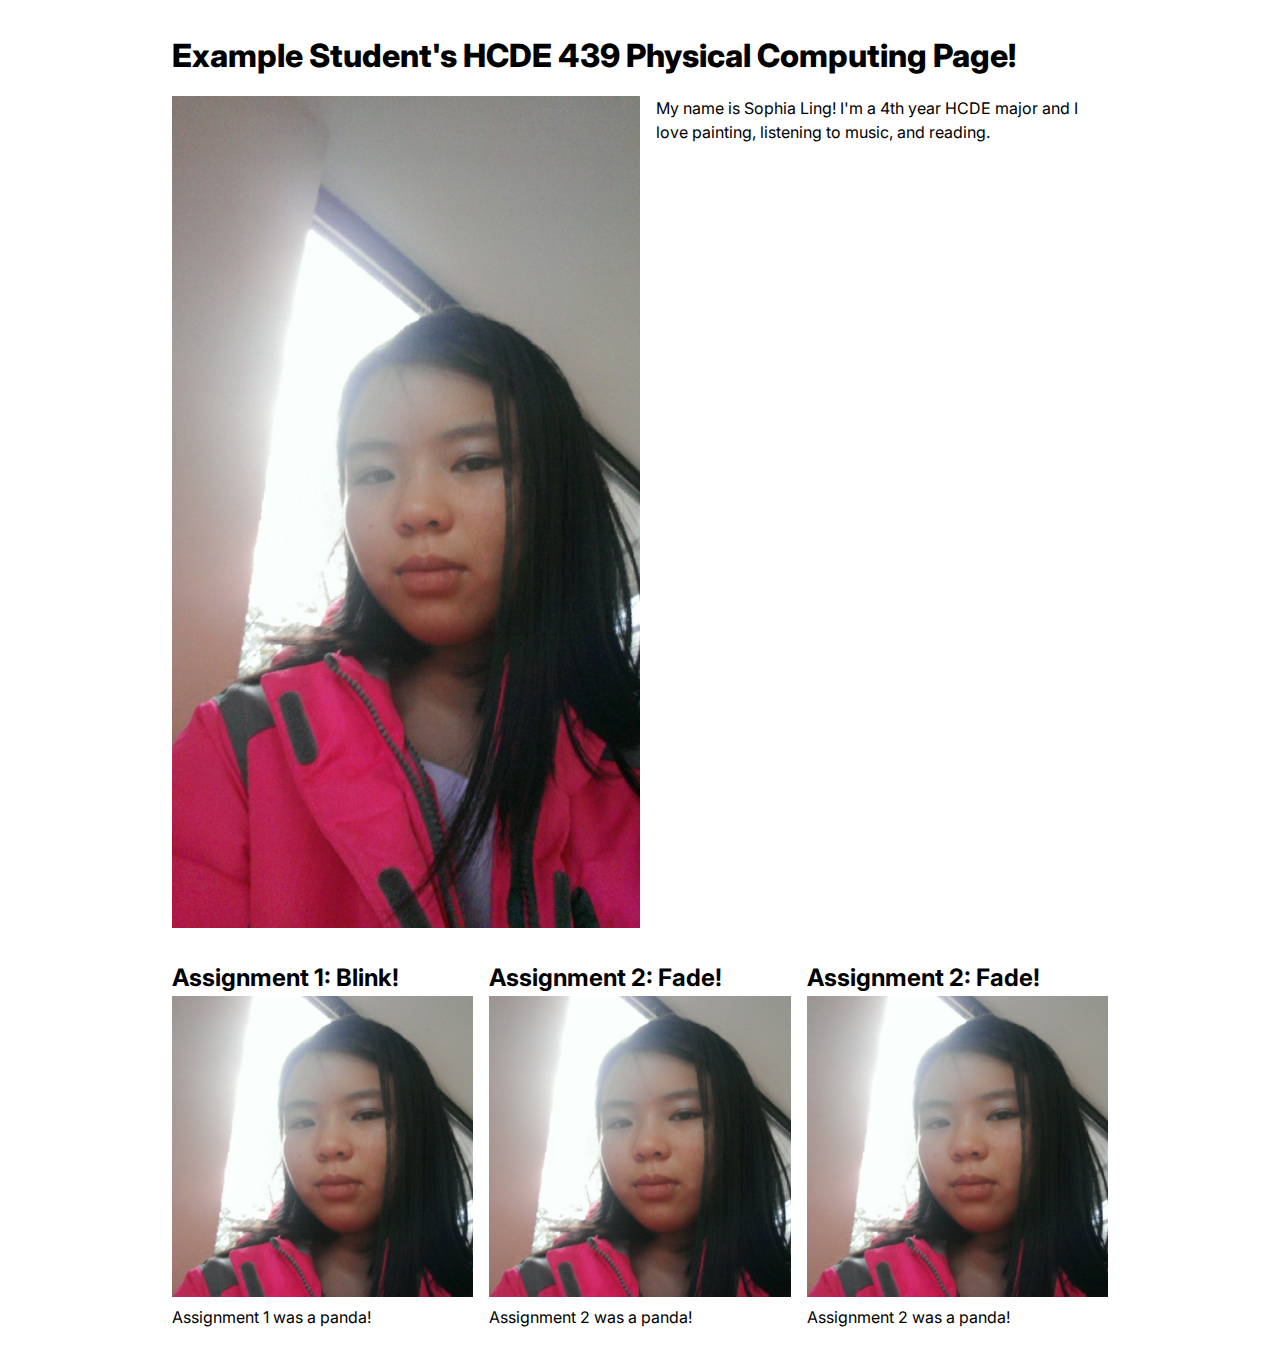
==== hcde439-master/template/index.html @ 977b9e58 "assignment one" ====
<!DOCTYPE html>
<html>
  <head>
    <meta charset="utf-8" />
    <meta name="viewport" content="width=device-width, maximum-scale=1.0" />

    <title>Example Student's HCDE 439 Physical Computing Page!</title>

    <link href="style.css" rel="stylesheet" />
  </head>
  <body>
    <h1>Example Student's HCDE 439 Physical Computing Page!</h1>

    <div class="header">
      <img src="littleme.jpg" />
      <p>
        My name is Sophia Ling! I'm a 4th year HCDE major and I love painting,
        listening to music, and reading. 
      </p>
    </div>

    <div class="grid">
      <div class="assignment">
        <a href="a1.html">
          <h2>Assignment 1: Blink!</h2>
          <img src="littleme.jpg" />
        </a>
        <p>Assignment 1 was a panda!</p>
      </div>

      <div class="assignment">
        <a href="a2.html">
          <h2>Assignment 2: Fade!</h2>
          <img src="littleme.jpg" />
        </a>
        <p>Assignment 2 was a panda!</p>
      </div>

      <div class="assignment">
        <a href="a2.html">
          <h2>Assignment 2: Fade!</h2>
          <img src="littleme.jpg" />
        </a>
        <p>Assignment 2 was a panda!</p>
      </div>
    </div>
  </body>
</html>
---- hcde439-master/template/style.css ----
@import url("https://fonts.googleapis.com/css2?family=Inter:wght@100;200;300;400;500;600;700;800;900&display=swap");

*,
*::before,
*::after {
  box-sizing: border-box;
}

* {
  margin: 0;
}

img,
picture,
video,
canvas,
svg {
  display: block;
  max-width: 100%;
}

body {
  font-family: "Inter", sans-serif;
  line-height: 1.5;
  -webkit-font-smoothing: antialiased;
  max-width: 1000px;
  padding: 2em;
  margin: auto;
}

h1 {
  font-weight: 800;
}

h2 {
  font-weight: 700;
}

.header {
  display: flex;
  gap: 1em;
  margin-top: 1em;
}

.header img {
  width: 50%;
  object-fit: cover;
}

.grid {
  display: grid;
  grid-template-columns: repeat(auto-fit, minmax(250px, 1fr));
  gap: 1em;
  margin-top: 2em;
}

.assignment a {
  color: #000;
  text-decoration: none;
}

.assignment a:hover {
  color: #f06;
}

.assignment img {
  aspect-ratio: 1;
  object-fit: cover;
}

.assignment p {
  margin-top: 0.5em;
}
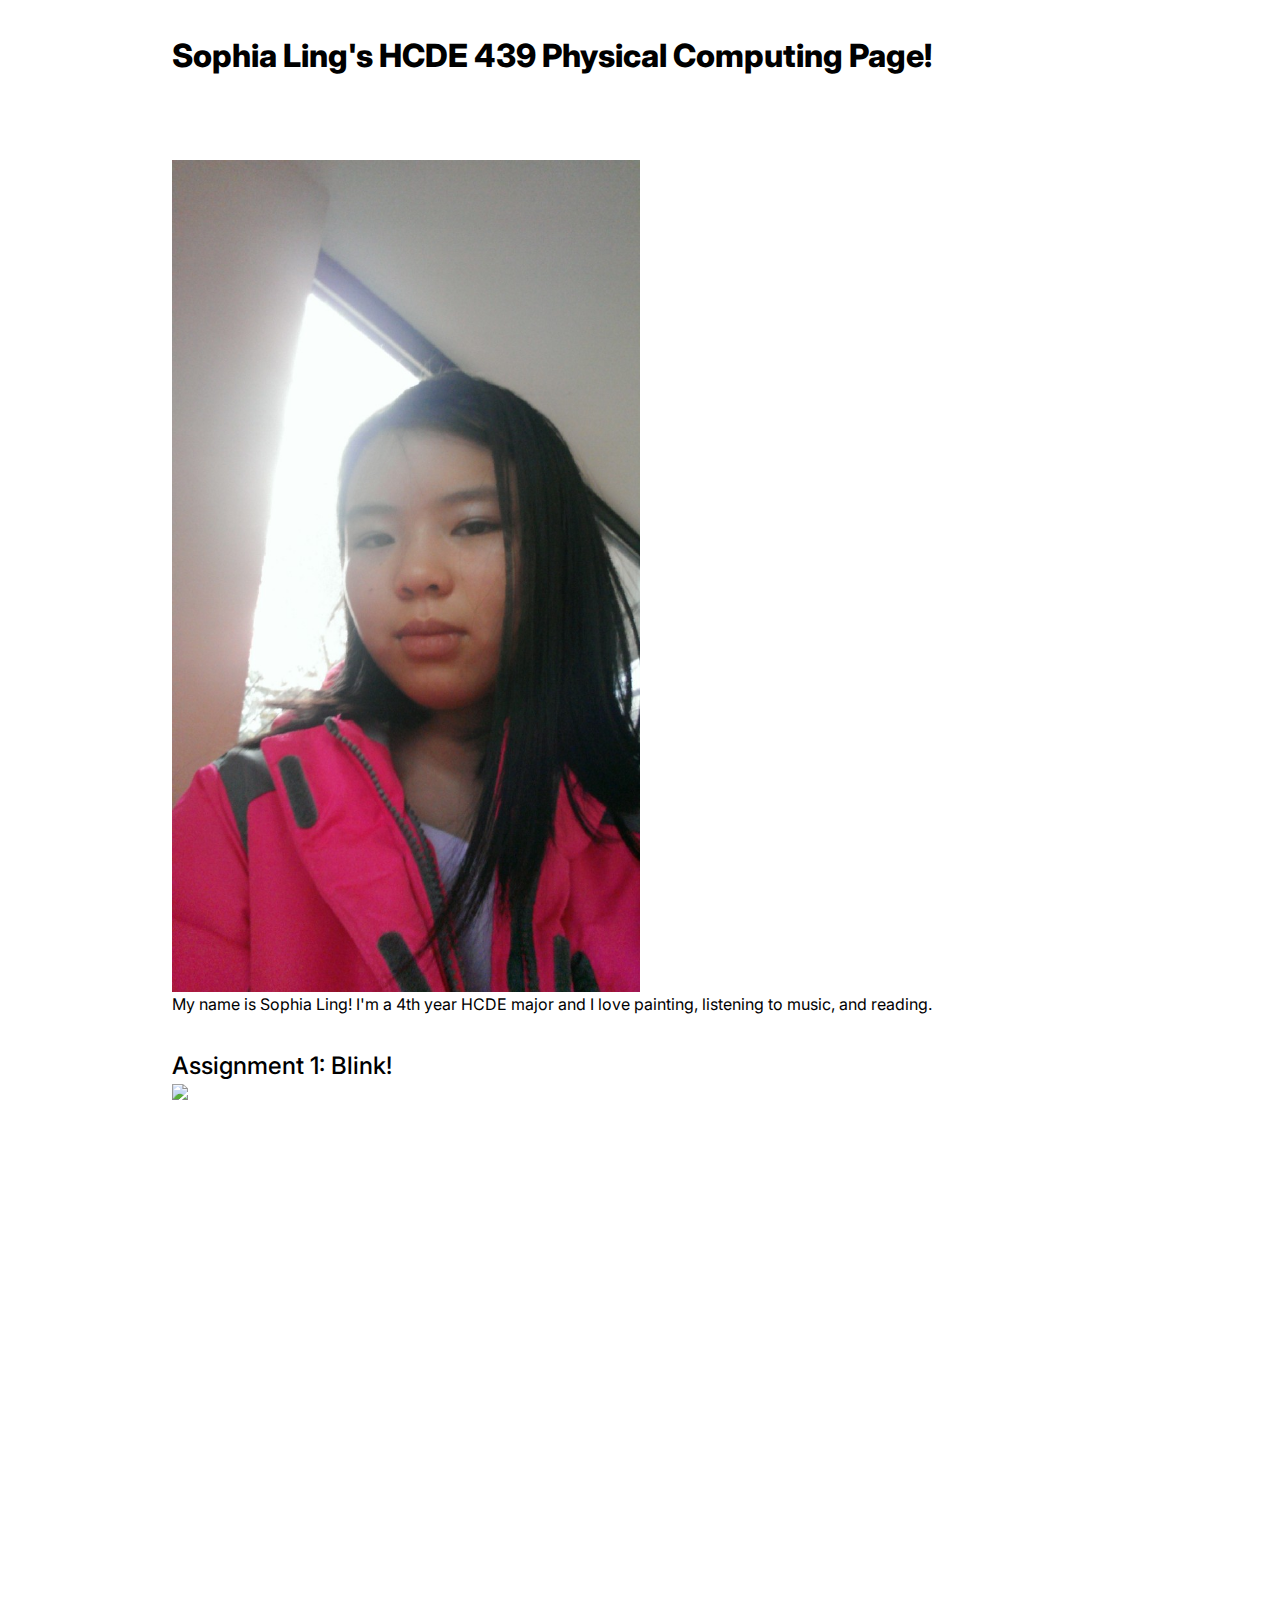
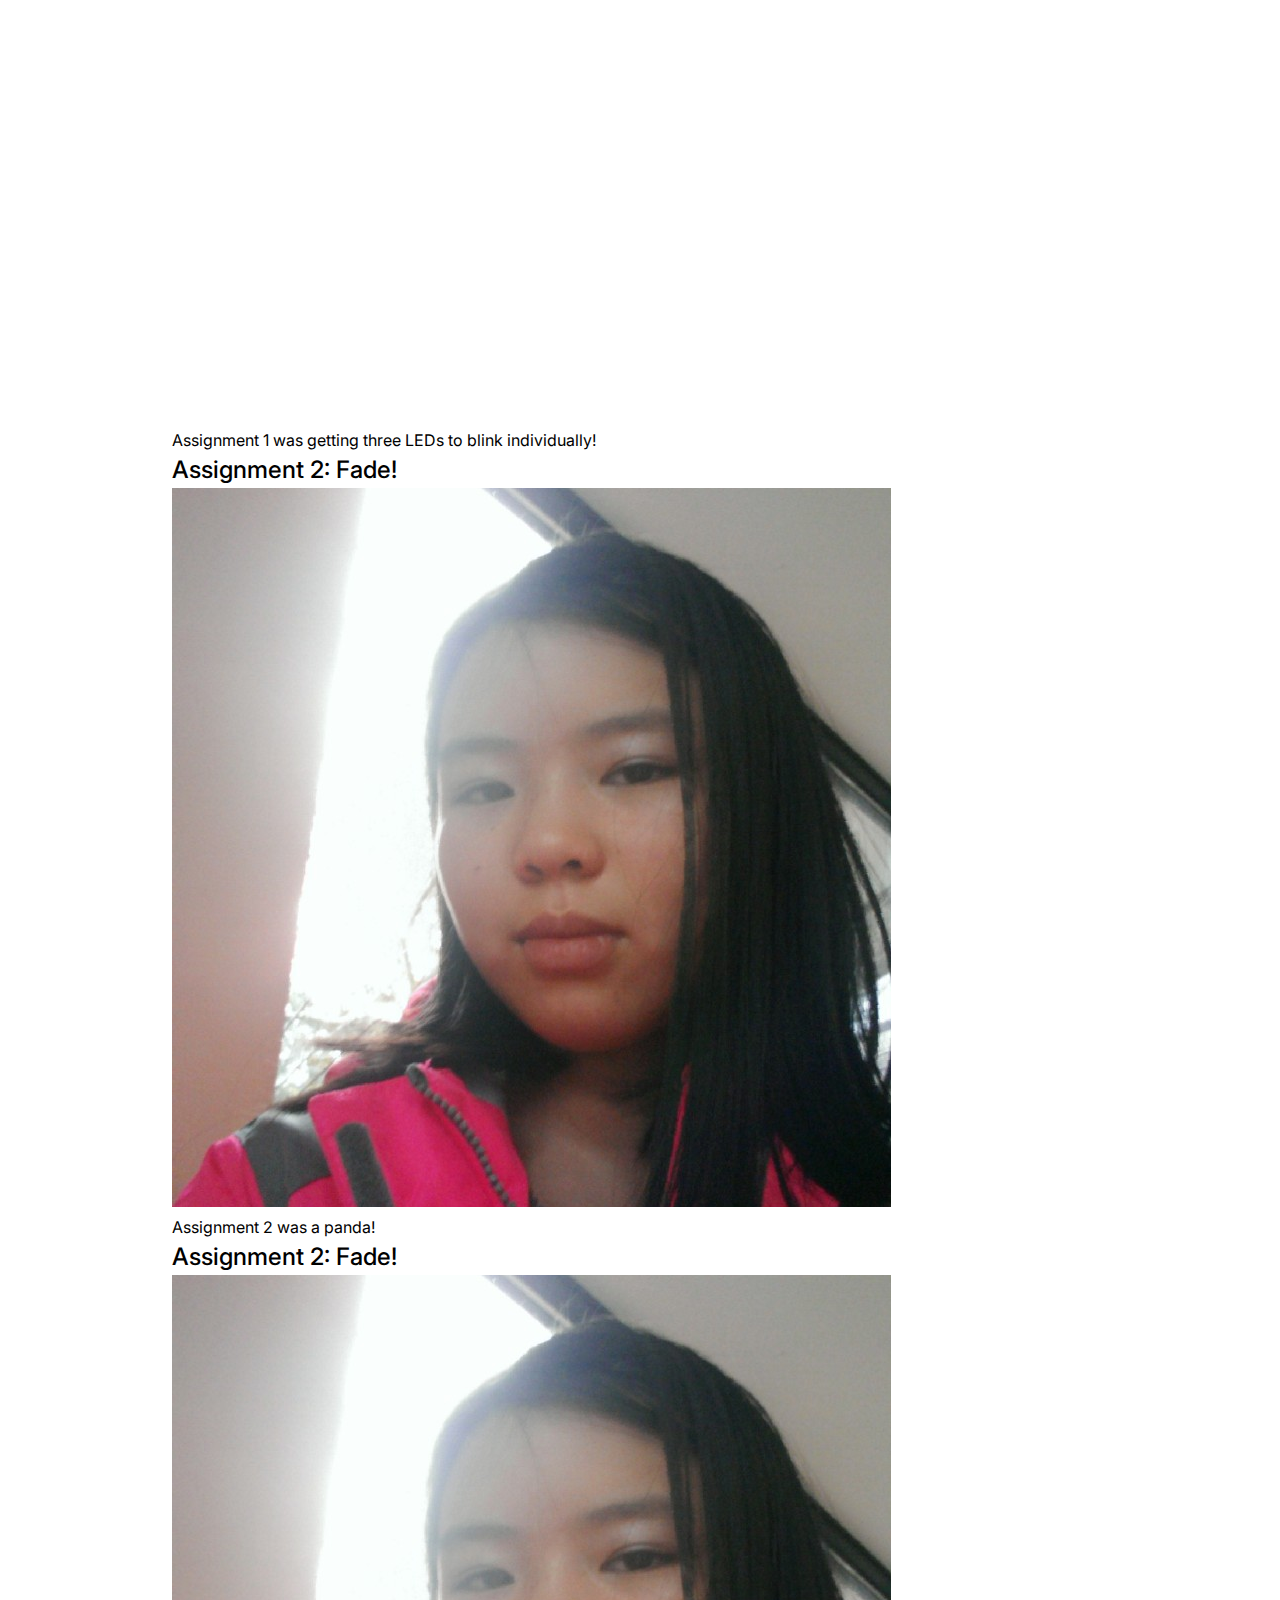
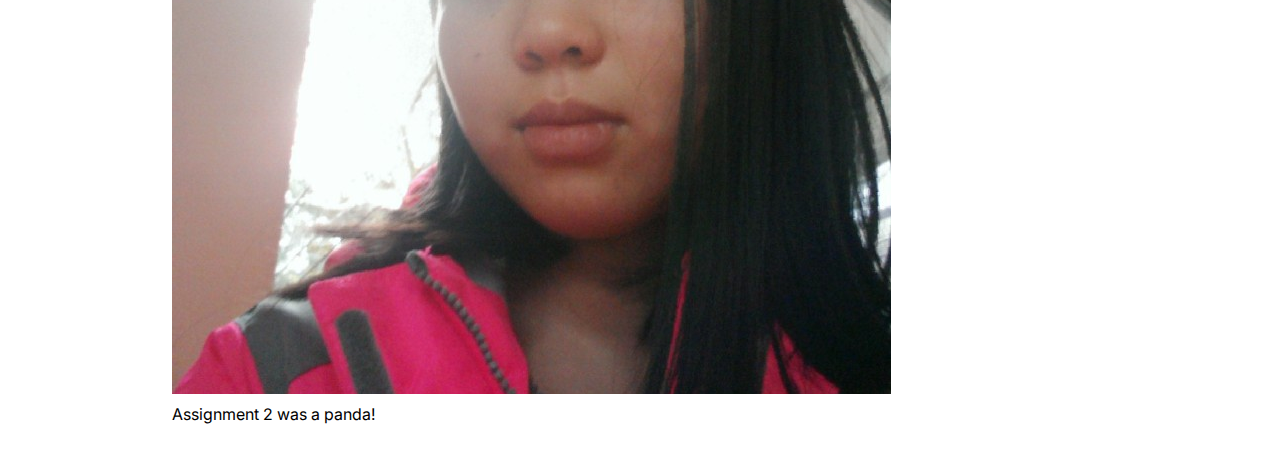
==== commit 9b0273c0: "blink assignment done" ====
--- a/hcde439-master/template/index.html
+++ b/hcde439-master/template/index.html
@@ -4,12 +4,12 @@
     <meta charset="utf-8" />
     <meta name="viewport" content="width=device-width, maximum-scale=1.0" />
 
-    <title>Example Student's HCDE 439 Physical Computing Page!</title>
+    <title>Sophia Ling's HCDE 439 Physical Computing Page!</title>
 
     <link href="style.css" rel="stylesheet" />
   </head>
   <body>
-    <h1>Example Student's HCDE 439 Physical Computing Page!</h1>
+    <h1>Sophia Ling's HCDE 439 Physical Computing Page!</h1>
 
     <div class="header">
       <img src="littleme.jpg" />
@@ -23,9 +23,11 @@
       <div class="assignment">
         <a href="a1.html">
           <h2>Assignment 1: Blink!</h2>
-          <img src="littleme.jpg" />
+          <img src="blinkgif.gif" />
         </a>
-        <p>Assignment 1 was a panda!</p>
+        <p>
+          Assignment 1 was getting three LEDs to blink individually!
+        </p>
       </div>
 
       <div class="assignment">
--- a/hcde439-master/template/style.css
+++ b/hcde439-master/template/style.css
@@ -33,13 +33,13 @@
 }
 
 h2 {
-  font-weight: 700;
+  font-weight: 500;
 }
 
 .header {
-  display: flex;
+  /*display: flex; */
   gap: 1em;
-  margin-top: 1em;
+  margin-top: 5em;
 }
 
 .header img {
@@ -48,8 +48,10 @@
 }
 
 .grid {
+  /*
   display: grid;
   grid-template-columns: repeat(auto-fit, minmax(250px, 1fr));
+  */
   gap: 1em;
   margin-top: 2em;
 }
